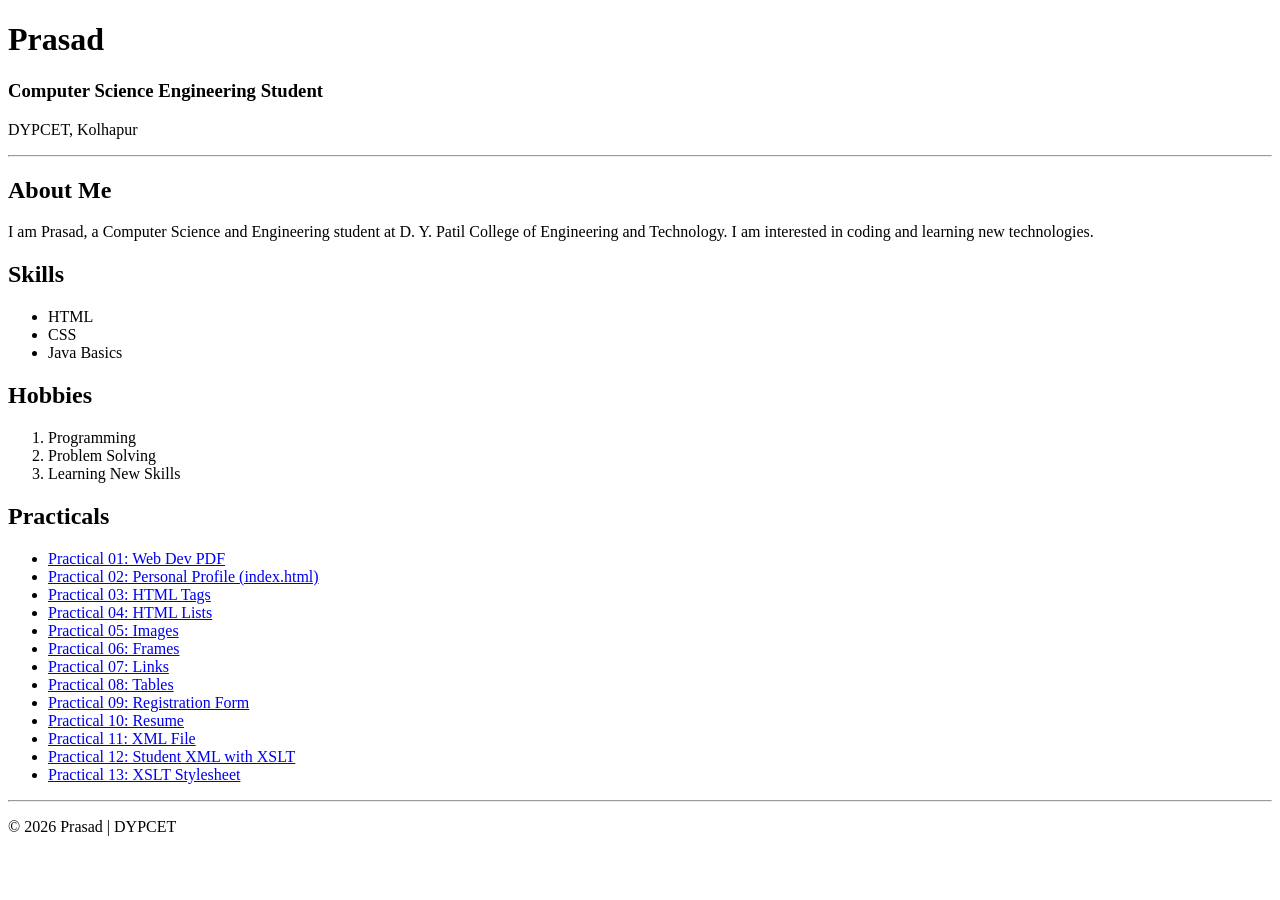
==== index.html @ 1a25026e "Update recent changes" ====
<!DOCTYPE html>
<html lang="en">

<head>
    <meta charset="UTF-8">
    <title>Prasad | DYPCET</title>
</head>

<body>

    <header>
        <h1>Prasad</h1>
        <h3>Computer Science Engineering Student</h3>
        <p>DYPCET, Kolhapur</p>
        <hr>
    </header>

    <section>
        <h2>About Me</h2>
        <p>
            I am Prasad, a Computer Science and Engineering student at D. Y. Patil College of Engineering and
            Technology.
            I am interested in coding and learning new technologies.
        </p>
    </section>

    <section>
        <h2>Skills</h2>
        <ul>
            <li>HTML</li>
            <li>CSS</li>
            <li>Java Basics</li>
        </ul>
    </section>

    <section>
        <h2>Hobbies</h2>
        <ol>
            <li>Programming</li>
            <li>Problem Solving</li>
            <li>Learning New Skills</li>
        </ol>
    </section>

    <section>
        <h2>Practicals</h2>
        <ul>
            <li><a href="01_webdev.pdf">Practical 01: Web Dev PDF</a></li>
            <li><a href="index.html">Practical 02: Personal Profile (index.html)</a></li>
            <li><a href="03_tags.html">Practical 03: HTML Tags</a></li>
            <li><a href="04_list.html">Practical 04: HTML Lists</a></li>
            <li><a href="05_image.html">Practical 05: Images</a></li>
            <li><a href="06_frames.html">Practical 06: Frames</a></li>
            <li><a href="07_link.html">Practical 07: Links</a></li>
            <li><a href="08_table.html">Practical 08: Tables</a></li>
            <li><a href="09_reg.html">Practical 09: Registration Form</a></li>
            <li><a href="10_resume.html">Practical 10: Resume</a></li>
            <li><a href="11_xml.xml">Practical 11: XML File</a></li>
            <li><a href="12_student.xml">Practical 12: Student XML with XSLT</a></li>
            <li><a href="13_xslt.xsl">Practical 13: XSLT Stylesheet</a></li>
        </ul>
    </section>

    <footer>
        <hr>
        <p>&copy; 2026 Prasad | DYPCET</p>
    </footer>

</body>

</html>
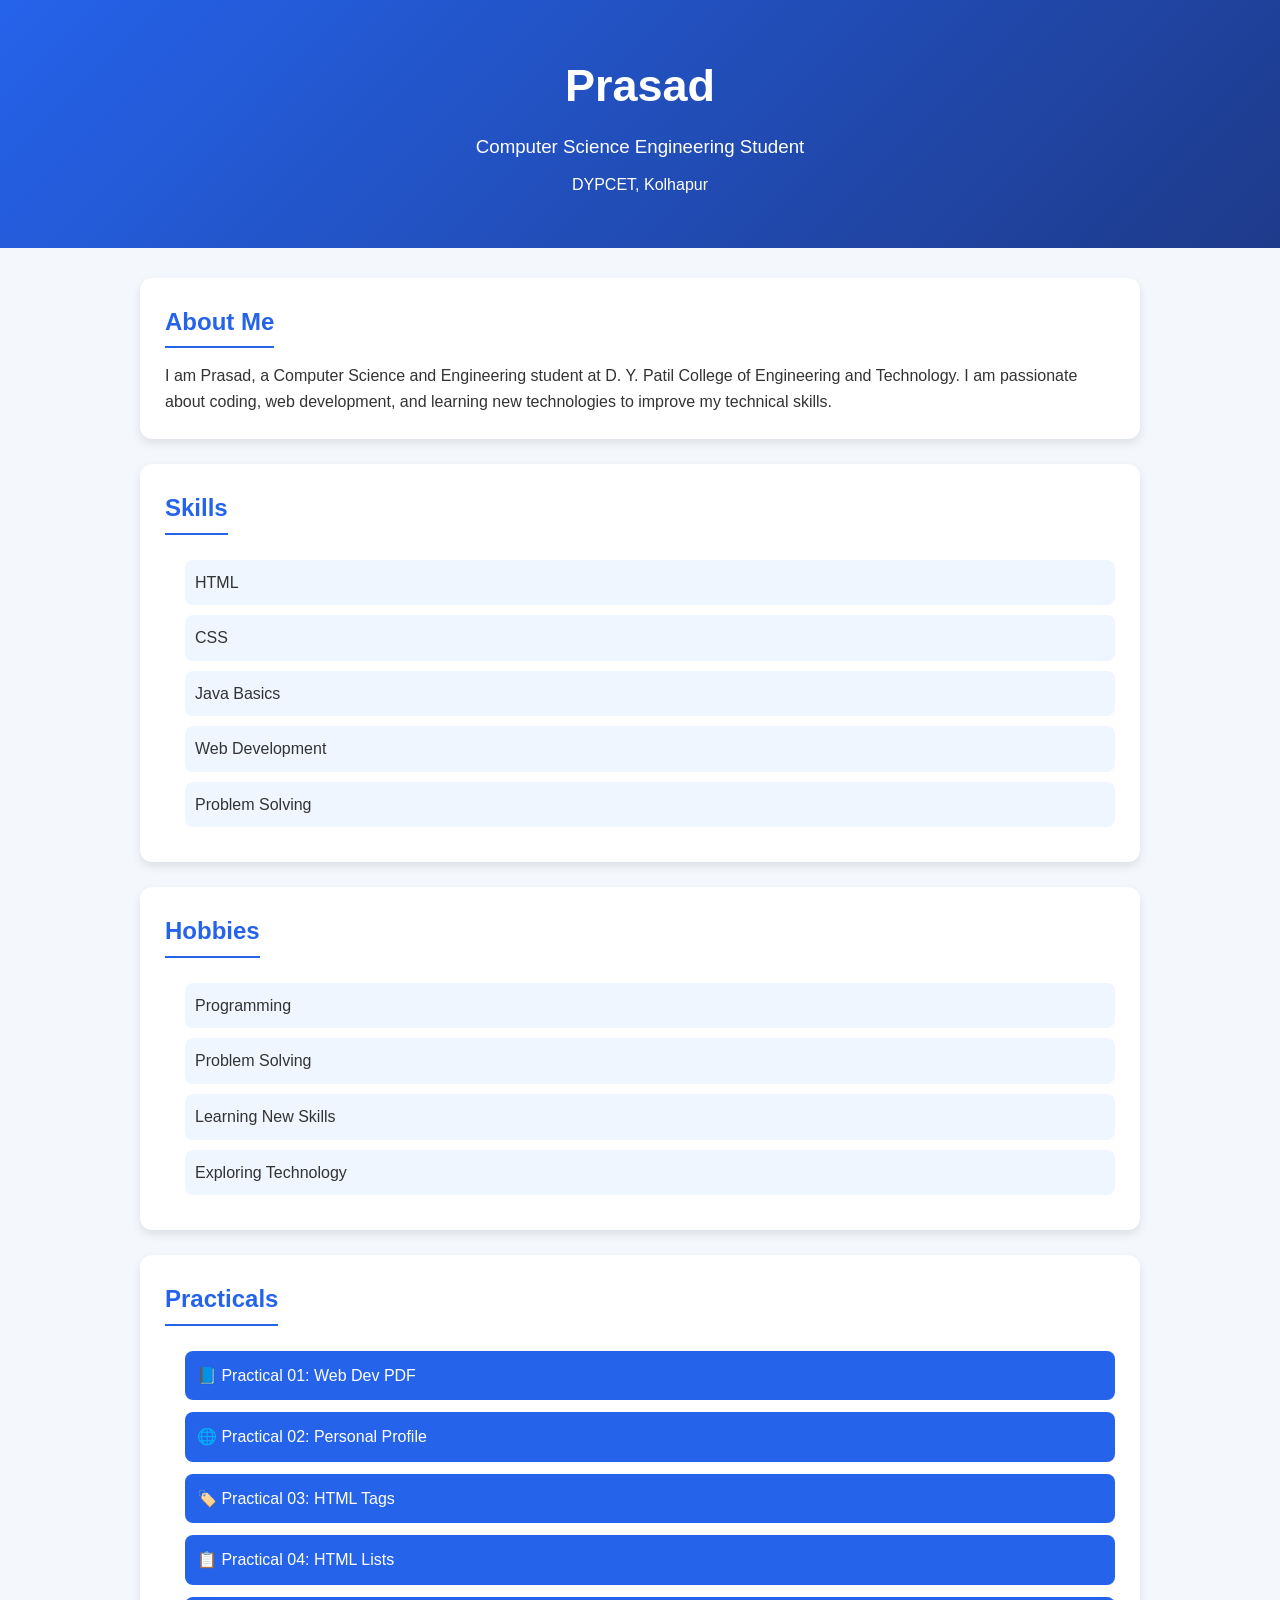
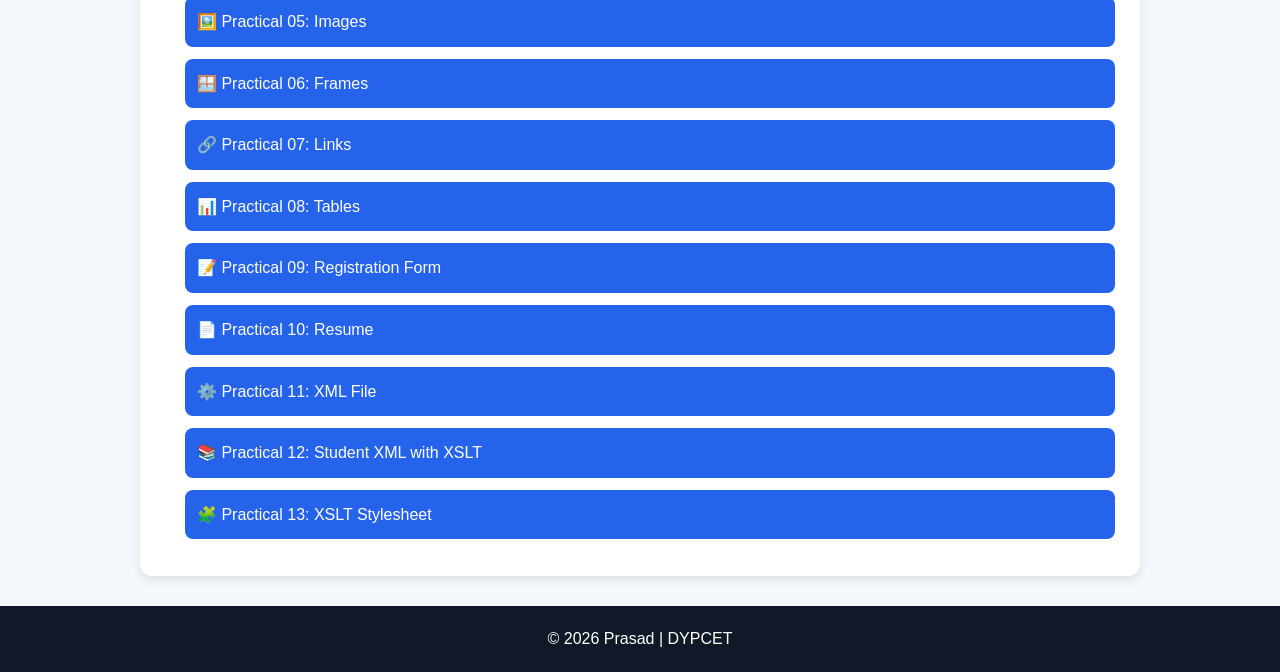
==== commit f01f2cf2: "Update index.html styling" ====
--- a/index.html
+++ b/index.html
@@ -3,7 +3,119 @@
 
 <head>
     <meta charset="UTF-8">
+    <meta name="viewport" content="width=device-width, initial-scale=1.0">
     <title>Prasad | DYPCET</title>
+
+    <style>
+        * {
+            margin: 0;
+            padding: 0;
+            box-sizing: border-box;
+            font-family: Arial, sans-serif;
+        }
+
+        body {
+            background: #f4f7fb;
+            color: #333;
+            line-height: 1.6;
+        }
+
+        header {
+            background: linear-gradient(135deg, #2563eb, #1e3a8a);
+            color: white;
+            text-align: center;
+            padding: 50px 20px;
+        }
+
+        header h1 {
+            font-size: 45px;
+            margin-bottom: 10px;
+        }
+
+        header h3 {
+            font-weight: normal;
+            margin-bottom: 10px;
+        }
+
+        .container {
+            width: 90%;
+            max-width: 1000px;
+            margin: 30px auto;
+        }
+
+        section {
+            background: white;
+            padding: 25px;
+            margin-bottom: 25px;
+            border-radius: 12px;
+            box-shadow: 0px 4px 10px rgba(0, 0, 0, 0.1);
+        }
+
+        section h2 {
+            color: #2563eb;
+            margin-bottom: 15px;
+            border-bottom: 2px solid #2563eb;
+            display: inline-block;
+            padding-bottom: 5px;
+        }
+
+        ul,
+        ol {
+            margin-left: 20px;
+            margin-top: 10px;
+        }
+
+        li {
+            margin-bottom: 10px;
+        }
+
+        .skills-list li,
+        .hobby-list li {
+            background: #eff6ff;
+            padding: 10px;
+            border-radius: 8px;
+            list-style: none;
+            margin-bottom: 10px;
+        }
+
+        .practical-links li {
+            list-style: none;
+            margin-bottom: 12px;
+        }
+
+        .practical-links a {
+            display: block;
+            text-decoration: none;
+            background: #2563eb;
+            color: white;
+            padding: 12px;
+            border-radius: 8px;
+            transition: 0.3s;
+        }
+
+        .practical-links a:hover {
+            background: #1e40af;
+            transform: translateX(5px);
+        }
+
+        footer {
+            text-align: center;
+            background: #111827;
+            color: white;
+            padding: 20px;
+            margin-top: 30px;
+        }
+
+        @media(max-width:768px) {
+            header h1 {
+                font-size: 32px;
+            }
+
+            section {
+                padding: 20px;
+            }
+        }
+    </style>
 </head>
 
 <body>
@@ -12,57 +124,80 @@
         <h1>Prasad</h1>
         <h3>Computer Science Engineering Student</h3>
         <p>DYPCET, Kolhapur</p>
-        <hr>
     </header>
 
-    <section>
-        <h2>About Me</h2>
-        <p>
-            I am Prasad, a Computer Science and Engineering student at D. Y. Patil College of Engineering and
-            Technology.
-            I am interested in coding and learning new technologies.
-        </p>
-    </section>
-
-    <section>
-        <h2>Skills</h2>
-        <ul>
-            <li>HTML</li>
-            <li>CSS</li>
-            <li>Java Basics</li>
-        </ul>
-    </section>
-
-    <section>
-        <h2>Hobbies</h2>
-        <ol>
-            <li>Programming</li>
-            <li>Problem Solving</li>
-            <li>Learning New Skills</li>
-        </ol>
-    </section>
-
-    <section>
-        <h2>Practicals</h2>
-        <ul>
-            <li><a href="01_webdev.pdf">Practical 01: Web Dev PDF</a></li>
-            <li><a href="index.html">Practical 02: Personal Profile (index.html)</a></li>
-            <li><a href="03_tags.html">Practical 03: HTML Tags</a></li>
-            <li><a href="04_list.html">Practical 04: HTML Lists</a></li>
-            <li><a href="05_image.html">Practical 05: Images</a></li>
-            <li><a href="06_frames.html">Practical 06: Frames</a></li>
-            <li><a href="07_link.html">Practical 07: Links</a></li>
-            <li><a href="08_table.html">Practical 08: Tables</a></li>
-            <li><a href="09_reg.html">Practical 09: Registration Form</a></li>
-            <li><a href="10_resume.html">Practical 10: Resume</a></li>
-            <li><a href="11_xml.xml">Practical 11: XML File</a></li>
-            <li><a href="12_student.xml">Practical 12: Student XML with XSLT</a></li>
-            <li><a href="13_xslt.xsl">Practical 13: XSLT Stylesheet</a></li>
-        </ul>
-    </section>
+    <div class="container">
+
+        <section>
+            <h2>About Me</h2>
+            <p>
+                I am Prasad, a Computer Science and Engineering student at
+                D. Y. Patil College of Engineering and Technology.
+                I am passionate about coding, web development, and learning
+                new technologies to improve my technical skills.
+            </p>
+        </section>
+
+        <section>
+            <h2>Skills</h2>
+
+            <ul class="skills-list">
+                <li>HTML</li>
+                <li>CSS</li>
+                <li>Java Basics</li>
+                <li>Web Development</li>
+                <li>Problem Solving</li>
+            </ul>
+        </section>
+
+        <section>
+            <h2>Hobbies</h2>
+
+            <ol class="hobby-list">
+                <li>Programming</li>
+                <li>Problem Solving</li>
+                <li>Learning New Skills</li>
+                <li>Exploring Technology</li>
+            </ol>
+        </section>
+
+        <section>
+            <h2>Practicals</h2>
+
+            <ul class="practical-links">
+
+                <li><a href="01_webdev.pdf">📘 Practical 01: Web Dev PDF</a></li>
+
+                <li><a href="index.html">🌐 Practical 02: Personal Profile</a></li>
+
+                <li><a href="03_tags.html">🏷️ Practical 03: HTML Tags</a></li>
+
+                <li><a href="04_list.html">📋 Practical 04: HTML Lists</a></li>
+
+                <li><a href="05_image.html">🖼️ Practical 05: Images</a></li>
+
+                <li><a href="06_frames.html">🪟 Practical 06: Frames</a></li>
+
+                <li><a href="07_link.html">🔗 Practical 07: Links</a></li>
+
+                <li><a href="08_table.html">📊 Practical 08: Tables</a></li>
+
+                <li><a href="09_reg.html">📝 Practical 09: Registration Form</a></li>
+
+                <li><a href="10_resume.html">📄 Practical 10: Resume</a></li>
+
+                <li><a href="11_xml.xml">⚙️ Practical 11: XML File</a></li>
+
+                <li><a href="12_student.xml">📚 Practical 12: Student XML with XSLT</a></li>
+
+                <li><a href="13_xslt.xsl">🧩 Practical 13: XSLT Stylesheet</a></li>
+
+            </ul>
+        </section>
+
+    </div>
 
     <footer>
-        <hr>
         <p>&copy; 2026 Prasad | DYPCET</p>
     </footer>
 
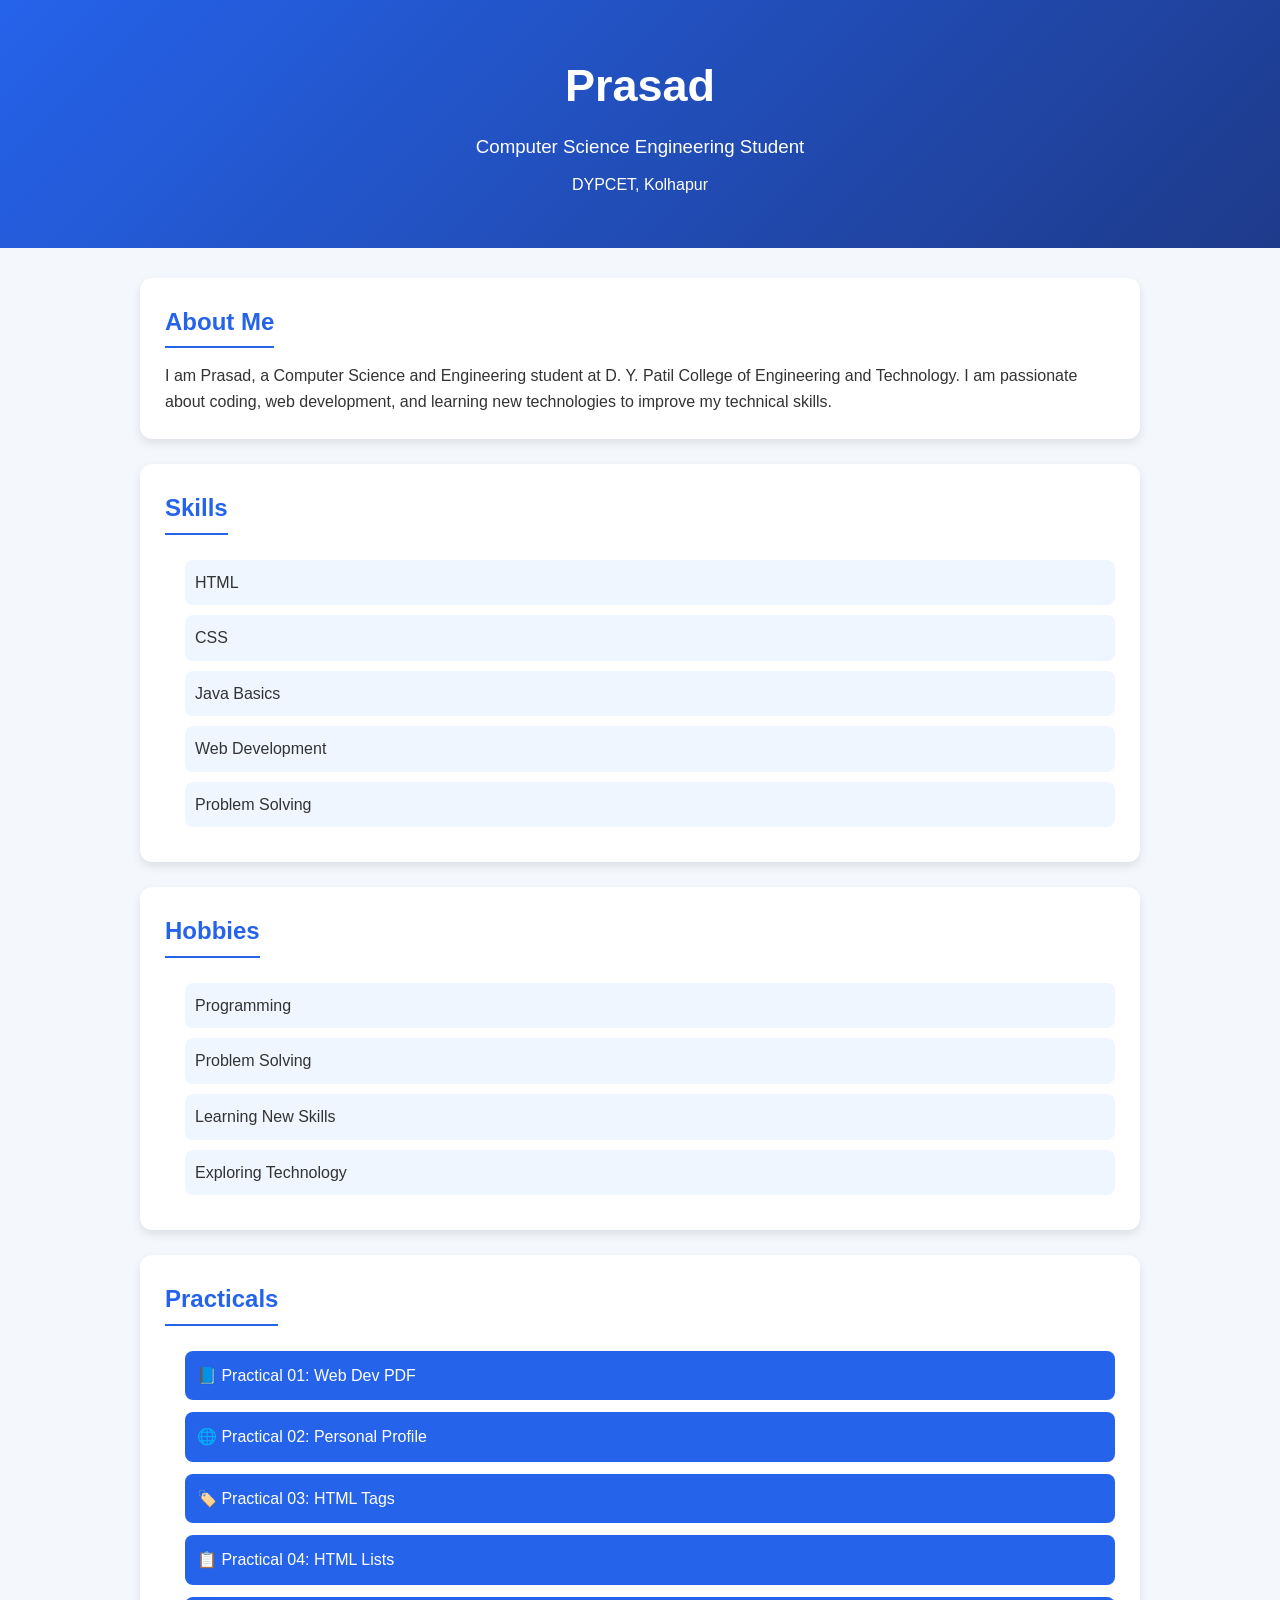
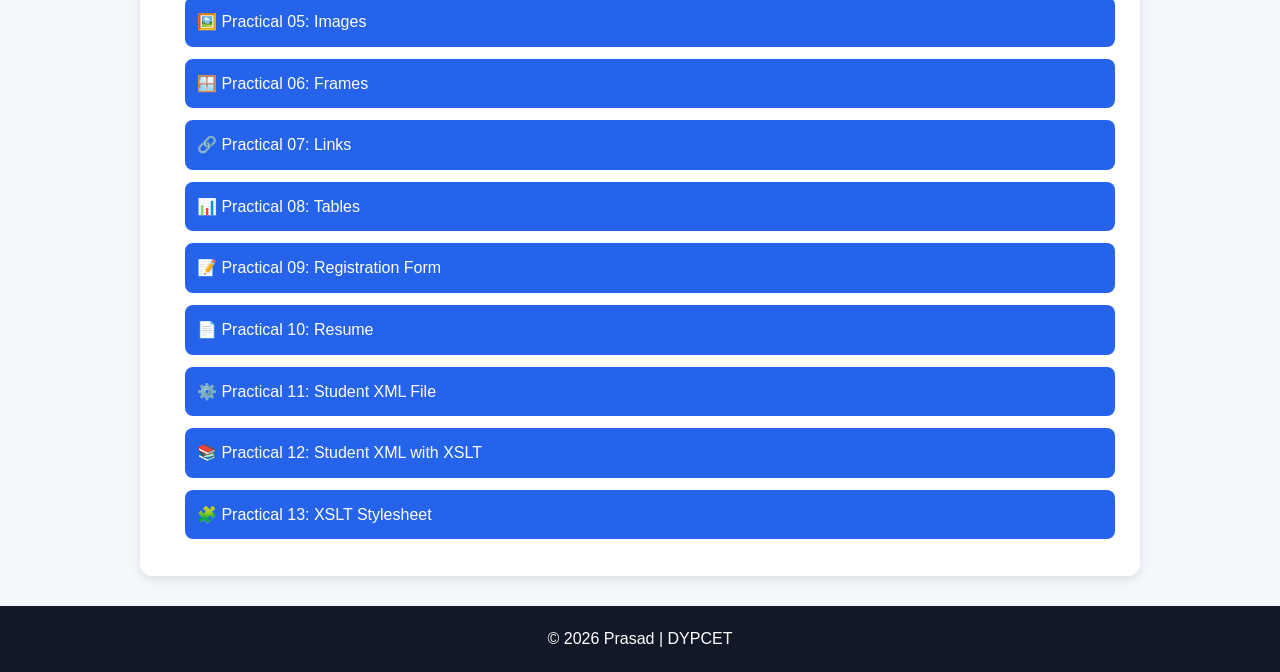
==== commit 11e4fae6: "Update index link for student.xml" ====
--- a/index.html
+++ b/index.html
@@ -186,7 +186,7 @@
 
                 <li><a href="10_resume.html">📄 Practical 10: Resume</a></li>
 
-                <li><a href="11_xml.xml">⚙️ Practical 11: XML File</a></li>
+                <li><a href="exp 11/student.xml">⚙️ Practical 11: Student XML File</a></li>
 
                 <li><a href="12_student.xml">📚 Practical 12: Student XML with XSLT</a></li>
 
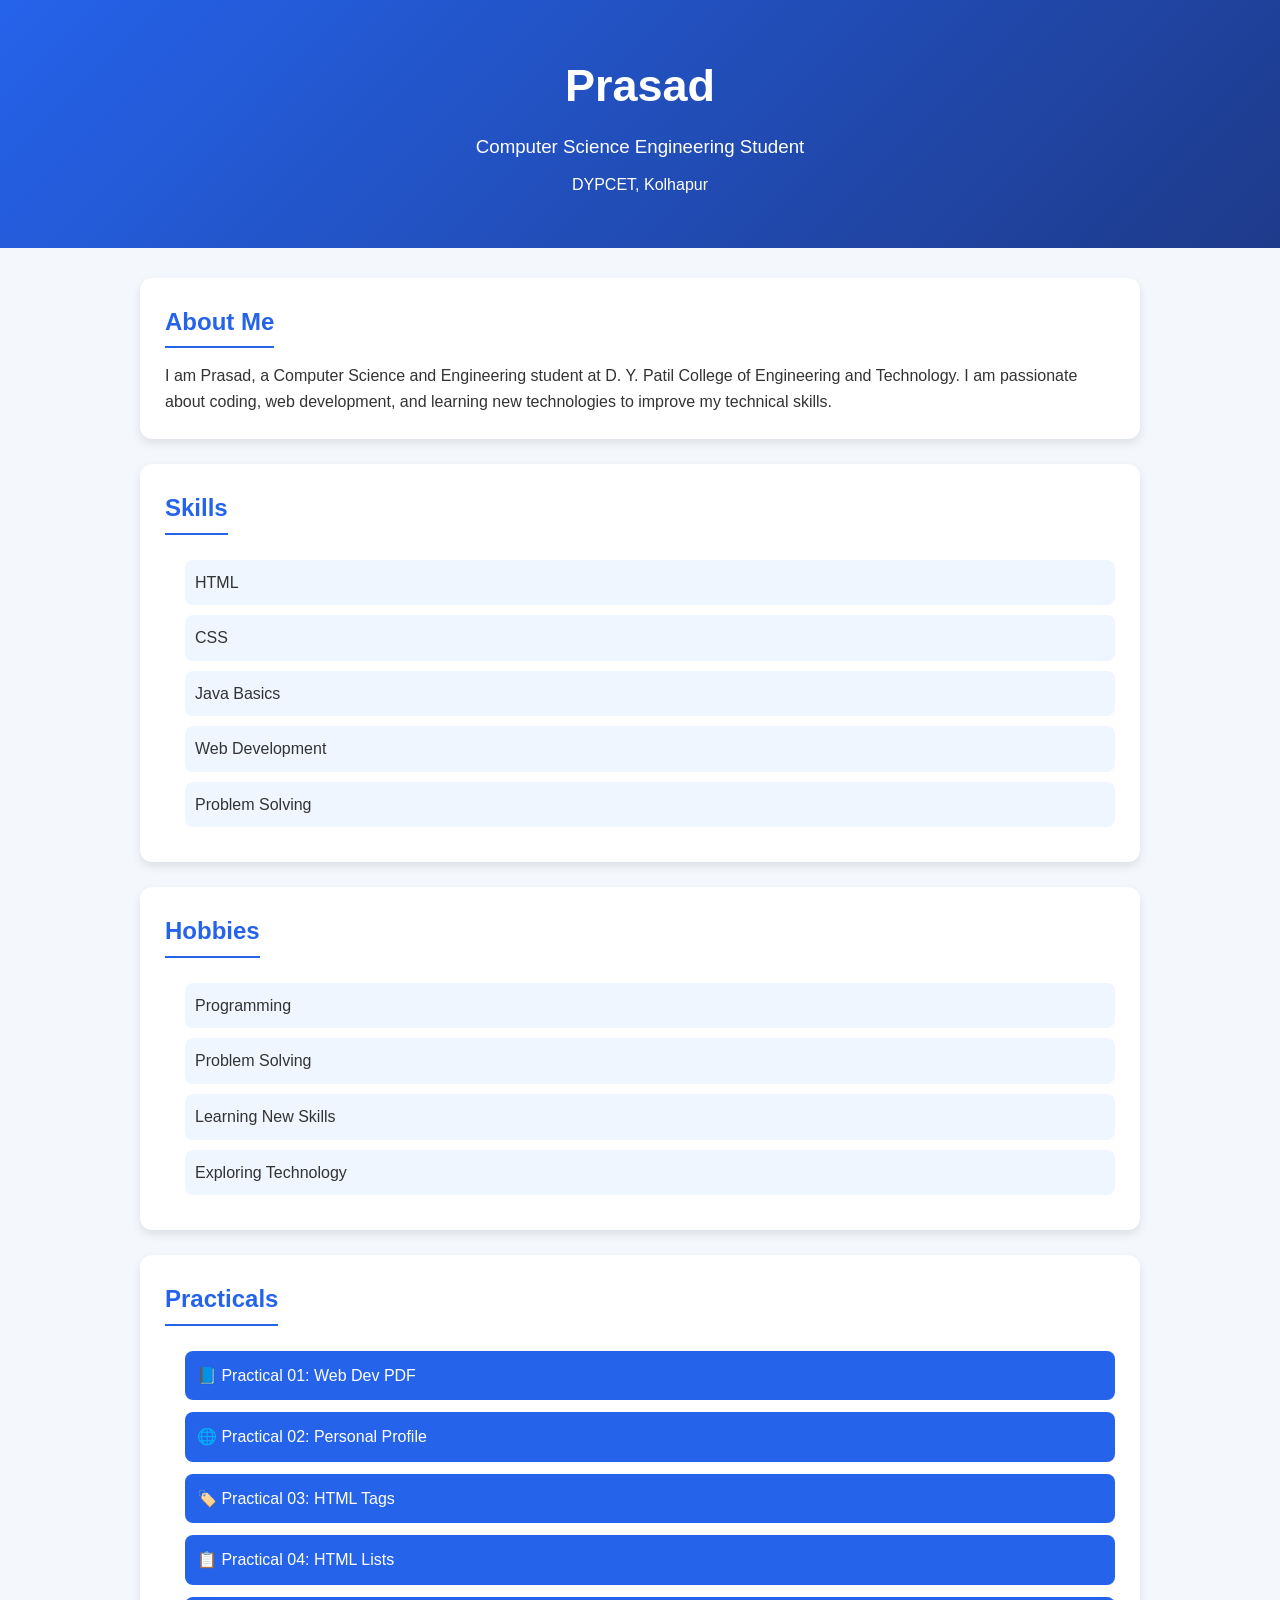
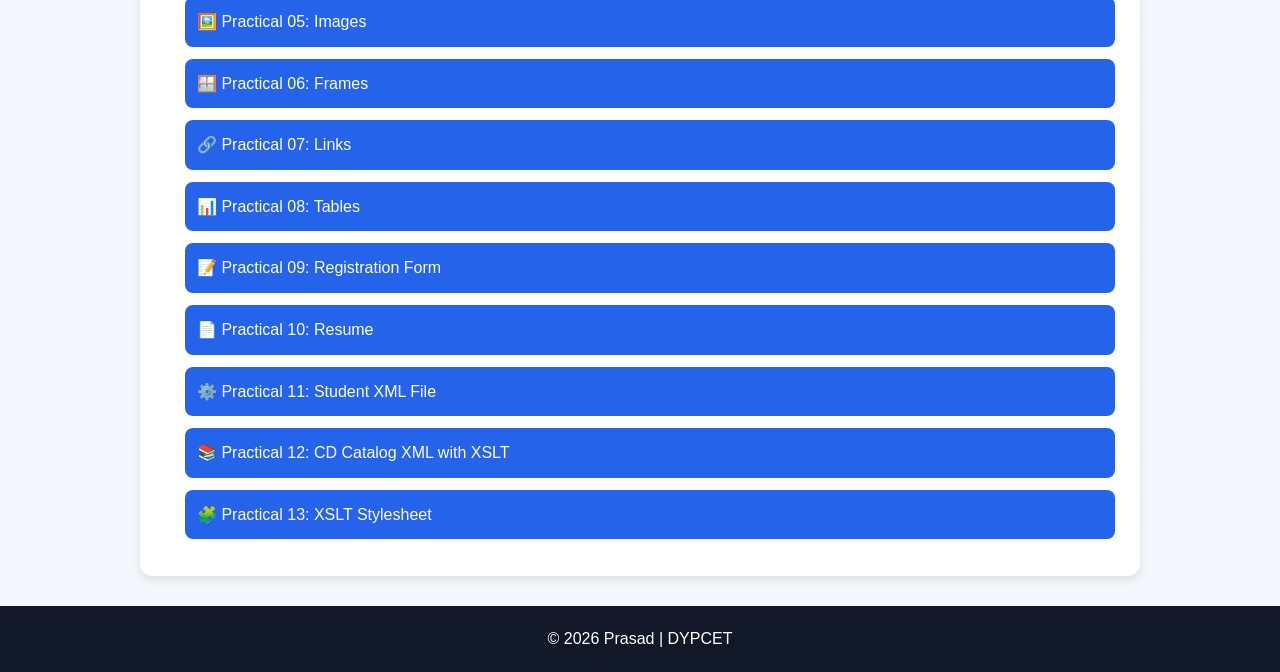
==== commit 22ce61f1: "Update reg.html visually, update exp 12 xslt to render as table" ====
--- a/index.html
+++ b/index.html
@@ -188,7 +188,7 @@
 
                 <li><a href="exp 11/student.xml">⚙️ Practical 11: Student XML File</a></li>
 
-                <li><a href="12_student.xml">📚 Practical 12: Student XML with XSLT</a></li>
+                <li><a href="exp 12/cat.xml">📚 Practical 12: CD Catalog XML with XSLT</a></li>
 
                 <li><a href="13_xslt.xsl">🧩 Practical 13: XSLT Stylesheet</a></li>
 
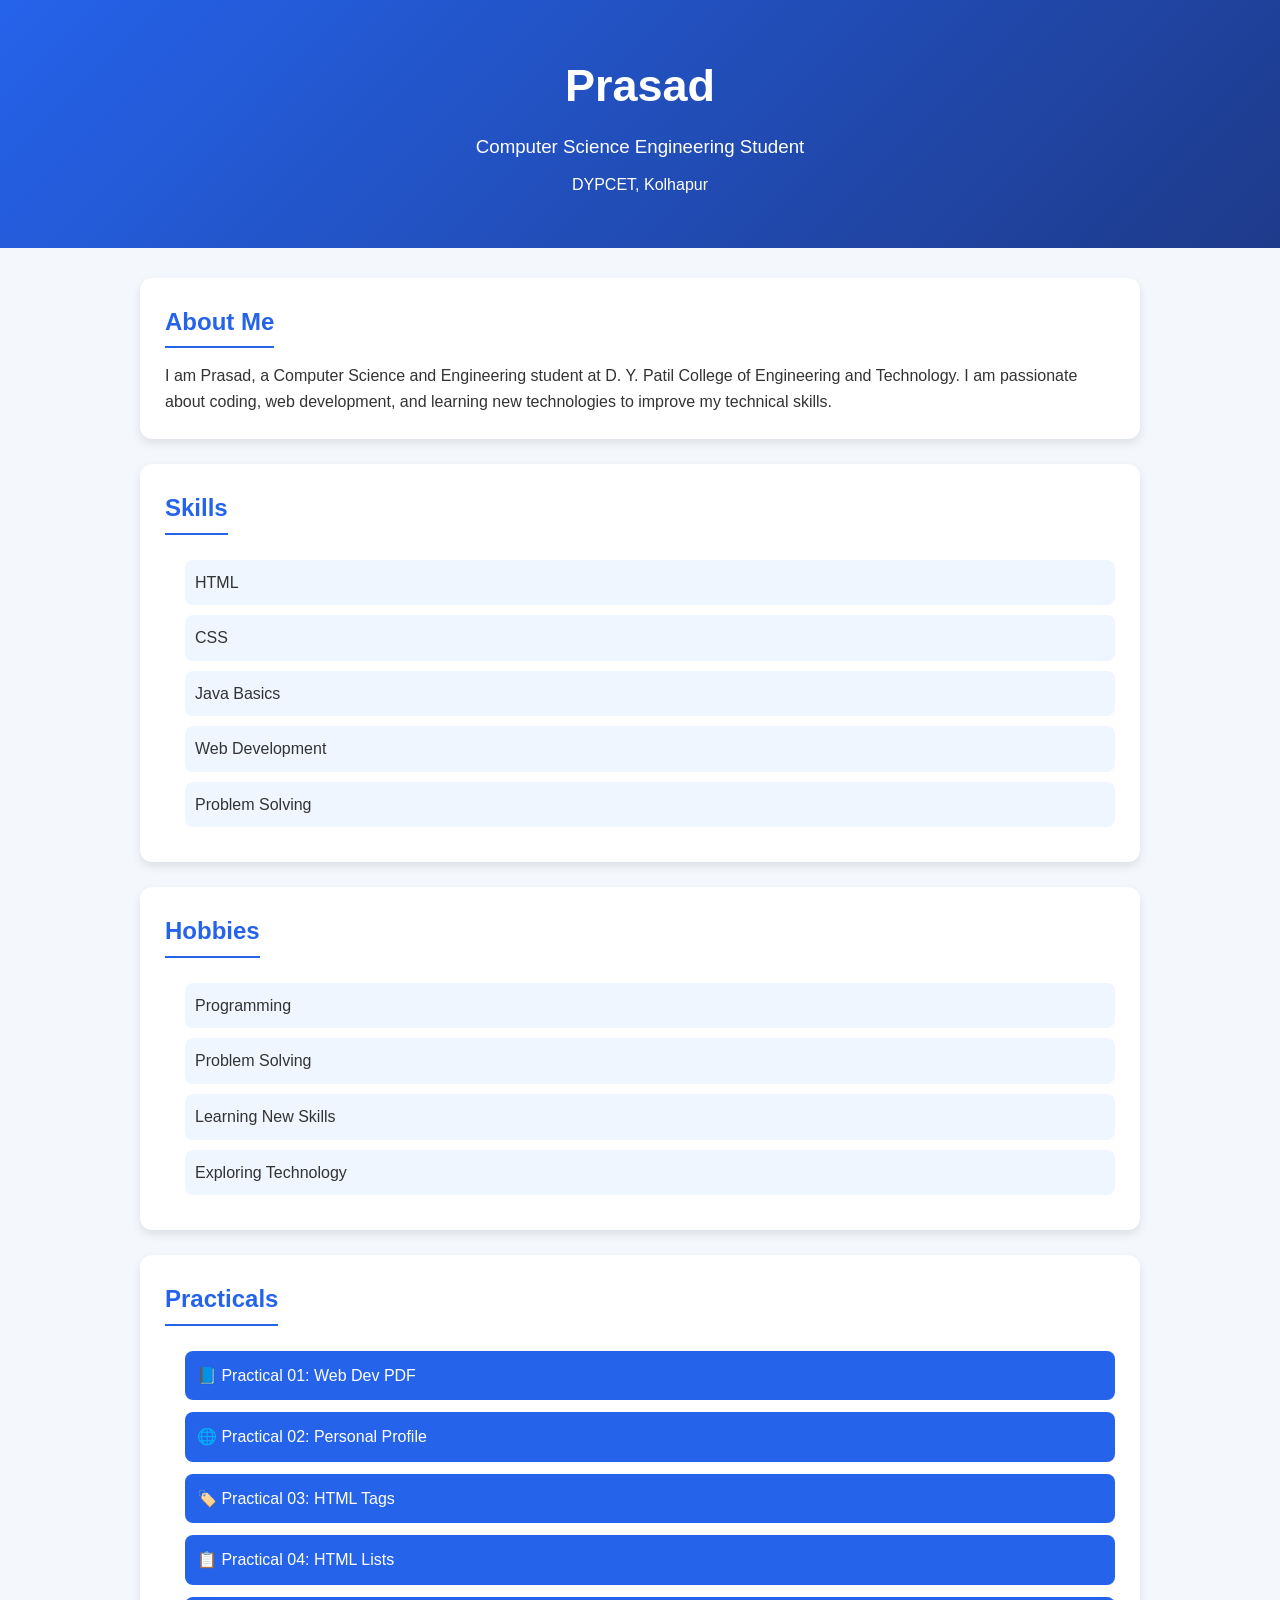
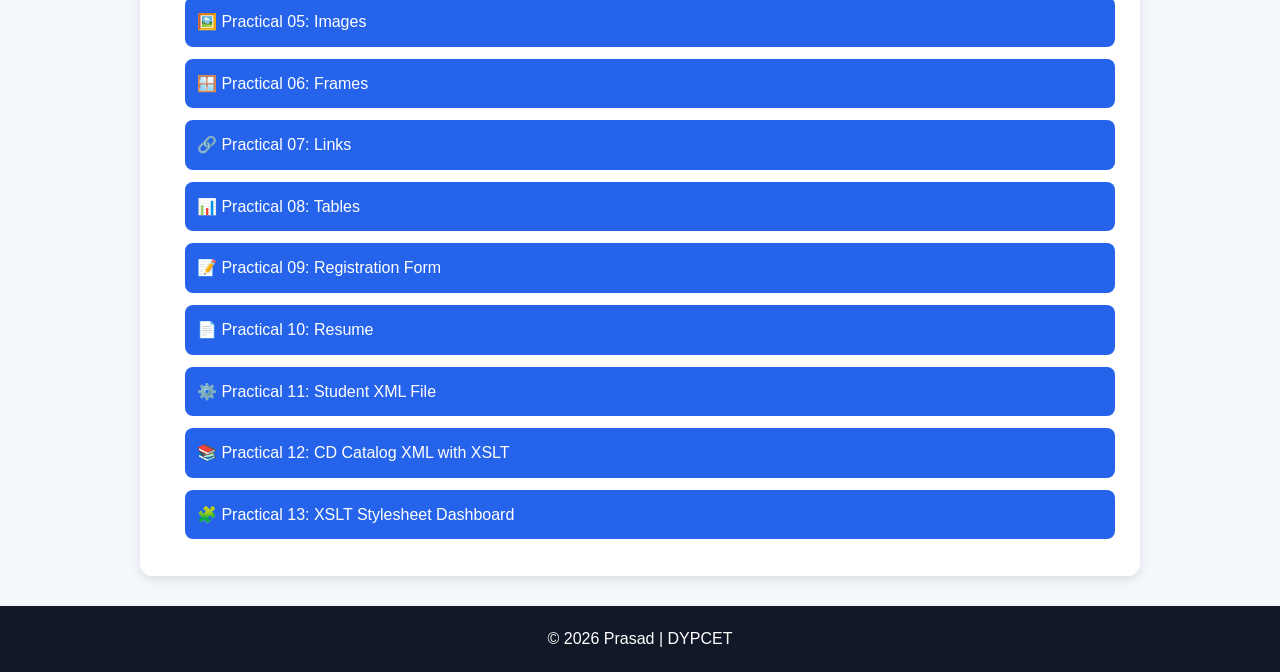
==== commit 529b10a1: "Add exp 13 and update index.html" ====
--- a/index.html
+++ b/index.html
@@ -188,9 +188,9 @@
 
                 <li><a href="exp 11/student.xml">⚙️ Practical 11: Student XML File</a></li>
 
-                <li><a href="exp 12/cat.xml">📚 Practical 12: CD Catalog XML with XSLT</a></li>
-
-                <li><a href="13_xslt.xsl">🧩 Practical 13: XSLT Stylesheet</a></li>
+                <li><a href="exp%2012/cat.xml">📚 Practical 12: CD Catalog XML with XSLT</a></li>
+
+                <li><a href="exp%2013/students_outp.html">🧩 Practical 13: XSLT Stylesheet Dashboard</a></li>
 
             </ul>
         </section>
